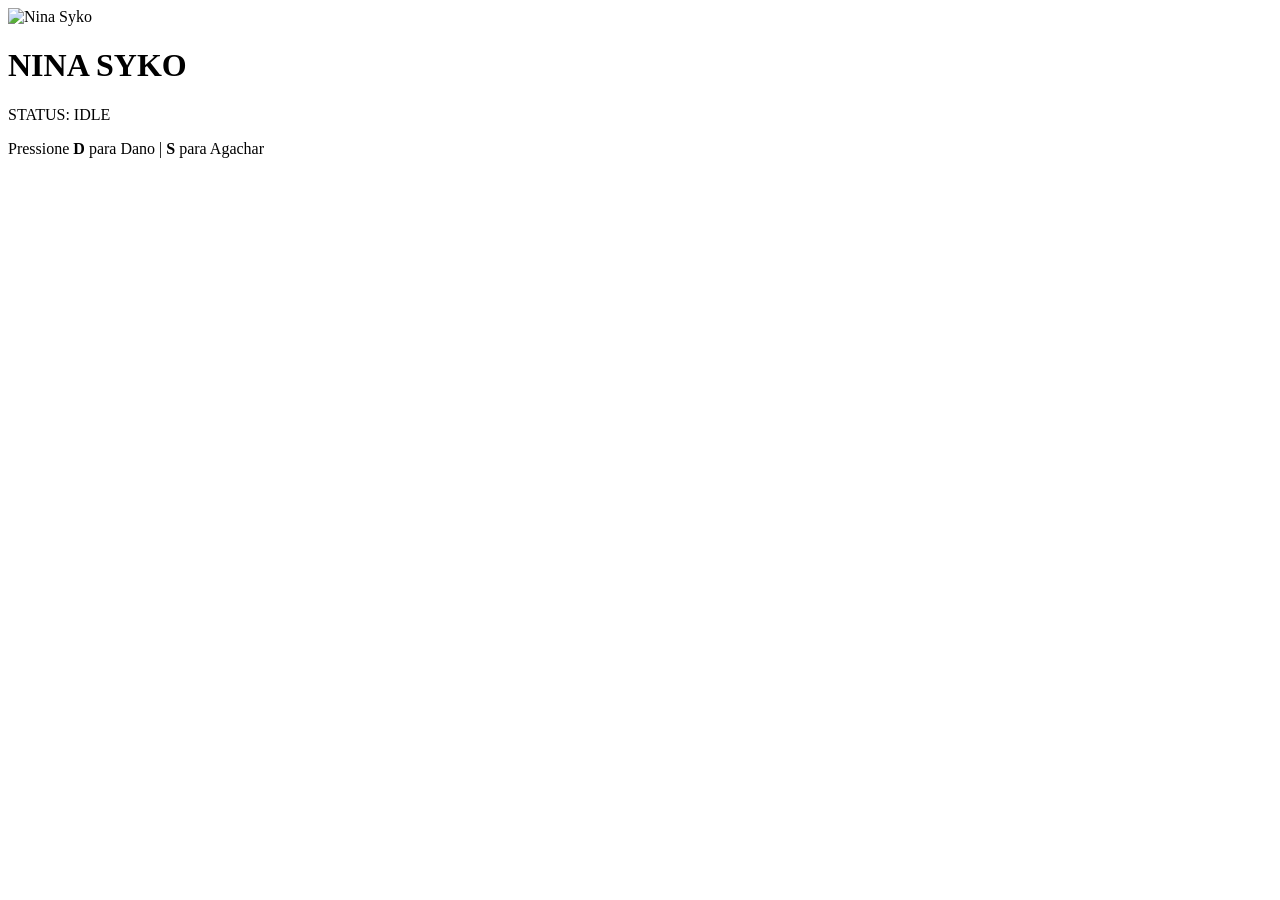
==== Nina Syko/NinaSyko.html @ 6e636923 "up Nina" ====
<!DOCTYPE html>
<html lang="pt-br">
<head>
    <meta charset="UTF-8">
    <meta name="viewport" content="width=device-width, initial-scale=1.0">
    <title>Nina Syko | Character Profile</title>
    <link rel="stylesheet" href="style.css">
</head>
<body>
    <div class="game-stage">
        <div class="scanlines"></div>

        <div class="character-box">
            <img src="nina.png" alt="Nina Syko" id="nina-sprite" class="sprite-idle">
            
            <div class="shadow"></div>
        </div>

        <div class="interface">
            <h1 id="char-name">NINA SYKO</h1>
            <div class="hp-bar-container">
                <div class="hp-fill"></div>
            </div>
            <p class="status-text">STATUS: <span id="current-state">IDLE</span></p>
            
            <div class="controls-hint">
                Pressione <strong>D</strong> para Dano | <strong>S</strong> para Agachar
            </div>
        </div>
    </div>

    <script src="script.js"></script>
</body>
</html>
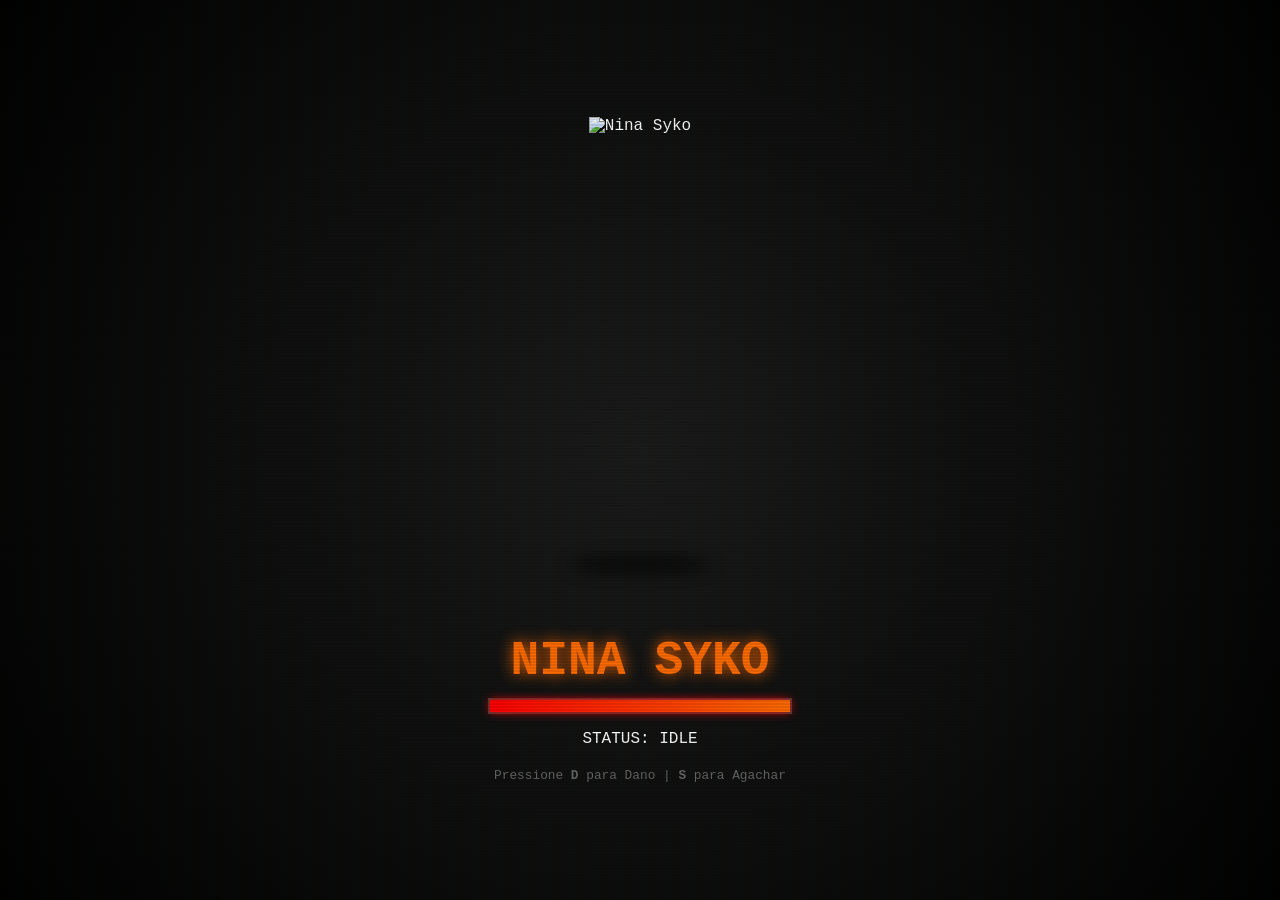
==== commit e6ee38b0: "Update NinaSyko.html" ====
--- a/Nina Syko/NinaSyko.html
+++ b/Nina Syko/NinaSyko.html
@@ -11,7 +11,7 @@
         <div class="scanlines"></div>
 
         <div class="character-box">
-            <img src="nina.png" alt="Nina Syko" id="nina-sprite" class="sprite-idle">
+            <img src="Nina Syko/assets/Nina Syko.jpg" alt="Nina Syko" id="nina-sprite" class="sprite-idle">
             
             <div class="shadow"></div>
         </div>
--- a/Nina Syko/style.css
+++ b/Nina Syko/style.css
@@ -0,0 +1,119 @@
+:root {
+    --primary-color: #ff6a00; /* Laranja da armadura */
+    --bg-dark: #050505;
+}
+
+body {
+    margin: 0;
+    background-color: var(--bg-dark);
+    color: white;
+    font-family: 'Courier New', Courier, monospace;
+    display: flex;
+    justify-content: center;
+    align-items: center;
+    height: 100vh;
+    overflow: hidden;
+}
+
+.game-stage {
+    position: relative;
+    width: 100%;
+    height: 100%;
+    display: flex;
+    flex-direction: column;
+    justify-content: center;
+    align-items: center;
+    background: radial-gradient(circle, #1a1a1a 0%, #000 100%);
+}
+
+/* Efeito de TV Antiga */
+.scanlines {
+    position: absolute;
+    top: 0; left: 0; width: 100%; height: 100%;
+    background: linear-gradient(rgba(18, 16, 16, 0) 50%, rgba(0, 0, 0, 0.1) 50%), 
+                linear-gradient(90deg, rgba(255, 0, 0, 0.02), rgba(0, 255, 0, 0.01), rgba(0, 0, 255, 0.02));
+    background-size: 100% 3px, 3px 100%;
+    pointer-events: none;
+    z-index: 10;
+}
+
+.character-box {
+    position: relative;
+    display: flex;
+    flex-direction: column;
+    align-items: center;
+    z-index: 5;
+}
+
+#nina-sprite {
+    height: 450px;
+    image-rendering: pixelated;
+    transform-origin: bottom;
+    transition: transform 0.2s, filter 0.2s;
+}
+
+/* ANIMAÇÃO DE RESPIRAÇÃO (IDLE) */
+.sprite-idle {
+    animation: breath 2.5s ease-in-out infinite;
+}
+
+@keyframes breath {
+    0%, 100% { transform: scaleY(1); filter: brightness(1); }
+    50% { transform: scaleY(1.03) scaleX(0.99); filter: brightness(1.1); }
+}
+
+/* ANIMAÇÃO DE DANO (HURT) */
+.sprite-hurt {
+    animation: hurt-shake 0.2s bounce;
+    filter: invert(20%) sepia(100%) saturate(500%) hue-rotate(0deg) brightness(1.2) !important;
+}
+
+@keyframes hurt-shake {
+    0% { transform: translateX(0); }
+    25% { transform: translateX(-10px); }
+    75% { transform: translateX(10px); }
+    100% { transform: translateX(0); }
+}
+
+.shadow {
+    width: 140px;
+    height: 15px;
+    background: rgba(0, 0, 0, 0.7);
+    border-radius: 50%;
+    filter: blur(8px);
+    margin-top: -10px;
+}
+
+/* UI ELEMENTS */
+.interface {
+    margin-top: 30px;
+    text-align: center;
+}
+
+h1 {
+    font-size: 3rem;
+    margin-bottom: 10px;
+    color: var(--primary-color);
+    text-shadow: 0 0 15px var(--primary-color);
+}
+
+.hp-bar-container {
+    width: 300px;
+    height: 12px;
+    background: #222;
+    border: 2px solid #444;
+    margin: 10px auto;
+}
+
+.hp-fill {
+    width: 100%;
+    height: 100%;
+    background: linear-gradient(90deg, #ff0000, #ff6a00);
+    box-shadow: 0 0 10px #ff0000;
+}
+
+.controls-hint {
+    margin-top: 20px;
+    font-size: 0.8rem;
+    color: #666;
+}
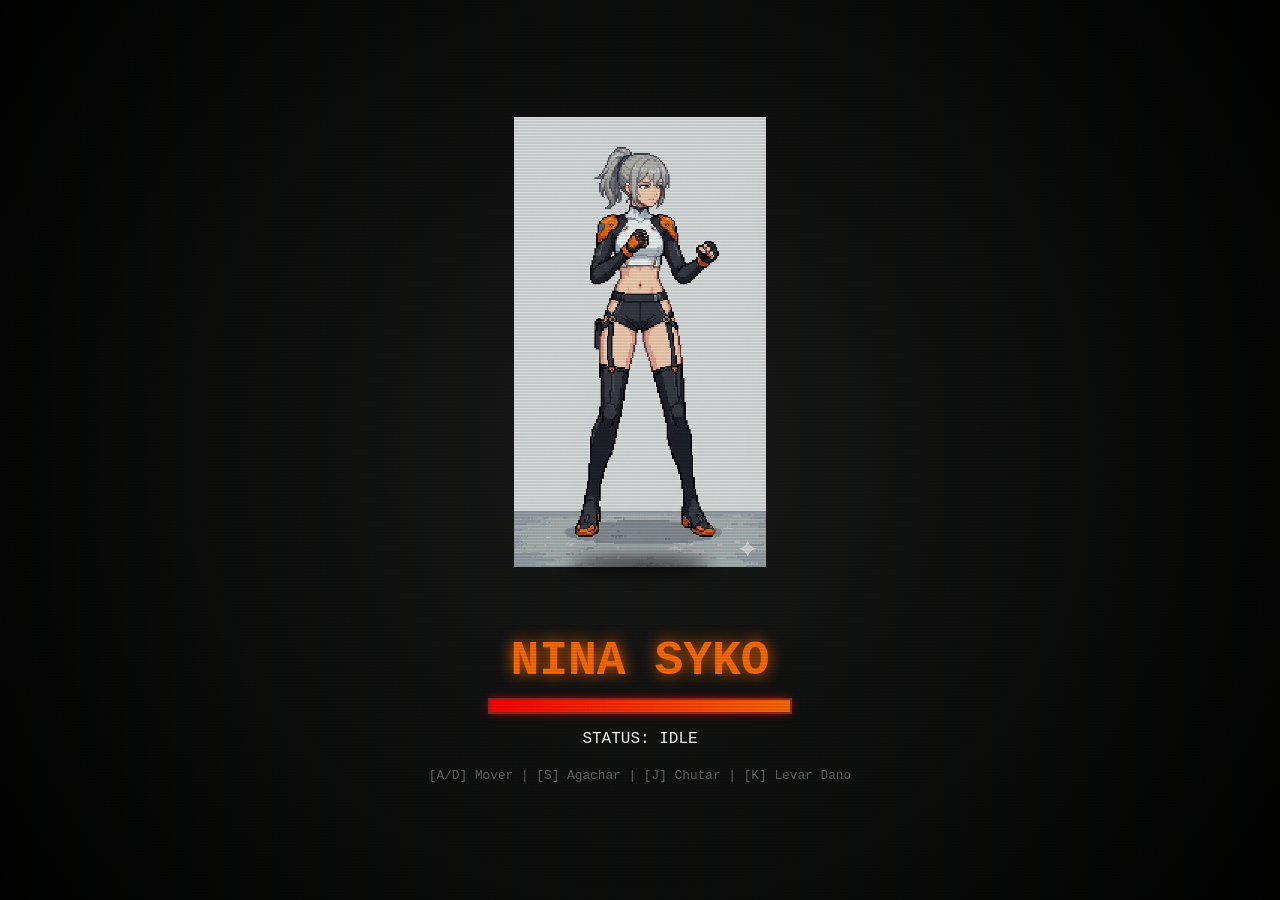
==== commit 0be152ac: "Update NinaSyko.html" ====
--- a/Nina Syko/NinaSyko.html
+++ b/Nina Syko/NinaSyko.html
@@ -3,7 +3,7 @@
 <head>
     <meta charset="UTF-8">
     <meta name="viewport" content="width=device-width, initial-scale=1.0">
-    <title>Nina Syko | Character Profile</title>
+    <title>Neon Arena | Nina Syko</title>
     <link rel="stylesheet" href="style.css">
 </head>
 <body>
@@ -11,24 +11,22 @@
         <div class="scanlines"></div>
 
         <div class="character-box">
-            <img src="Nina Syko/assets/Nina Syko.jpg" alt="Nina Syko" id="nina-sprite" class="sprite-idle">
-            
+            <img src="assets/Nina Syko 001.png" alt="Nina Syko" id="nina-sprite" class="sprite-idle">
             <div class="shadow"></div>
         </div>
 
         <div class="interface">
             <h1 id="char-name">NINA SYKO</h1>
             <div class="hp-bar-container">
-                <div class="hp-fill"></div>
+                <div id="hp-fill" class="hp-fill"></div>
             </div>
             <p class="status-text">STATUS: <span id="current-state">IDLE</span></p>
             
             <div class="controls-hint">
-                Pressione <strong>D</strong> para Dano | <strong>S</strong> para Agachar
+                [A/D] Mover | [S] Agachar | [J] Chutar | [K] Levar Dano
             </div>
         </div>
     </div>
-
     <script src="script.js"></script>
 </body>
 </html>
